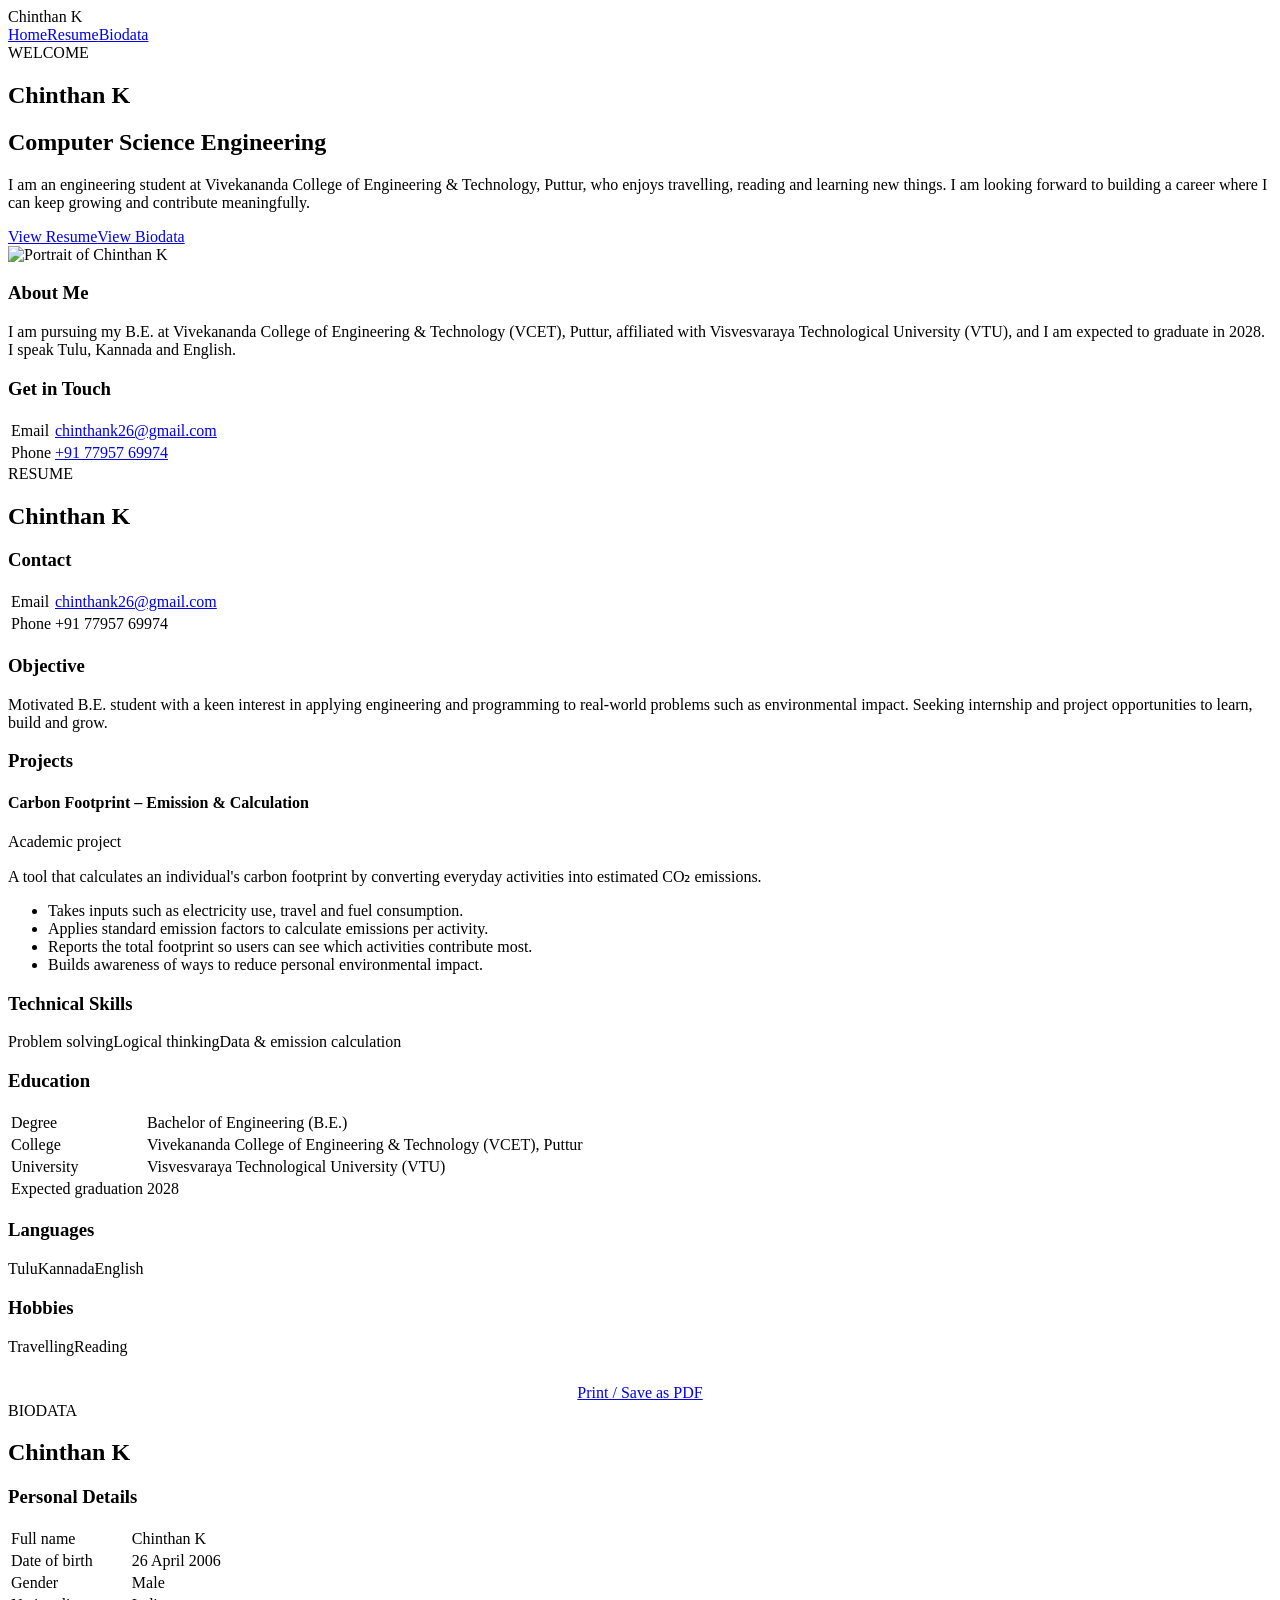
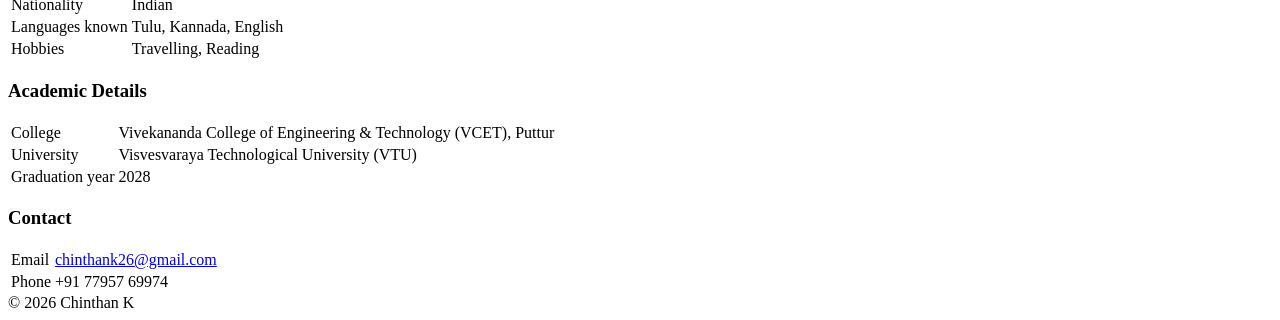
==== index.html @ 76302831 "Add files via upload" ====
<!DOCTYPE html>
<html lang="en"><head><meta charset="utf-8">
<meta name="viewport" content="width=device-width, initial-scale=1, viewport-fit=cover">
<title>Chinthan K | Portfolio</title>
<link rel="stylesheet" href="css/style.css"></head><body>
<header><div class="logo">Chinthan K</div>
<nav><a href="#home" data-v="home">Home</a><a href="#resume" data-v="resume">Resume</a><a href="#biodata" data-v="biodata">Biodata</a></nav></header>
<main>
<section class="view" id="home">
<div class="hero"><div class="hero-text"><div class="tag">WELCOME</div>
<h1>Chinthan K</h1>
<h2 class="sub">Computer Science Engineering</h2>
<p>I am an engineering student at Vivekananda College of Engineering &amp; Technology, Puttur, who enjoys travelling, reading and learning new things. I am looking forward to building a career where I can keep growing and contribute meaningfully.</p>
<a class="btn fill" href="#resume">View Resume</a><a class="btn" href="#biodata">View Biodata</a>
</div><div class="photo"><img alt="Portrait of Chinthan K" src="images/profile.jpg"></div></div>
<div class="card"><h3>About Me</h3><p>I am pursuing my B.E. at Vivekananda College of Engineering &amp; Technology (VCET), Puttur, affiliated with Visvesvaraya Technological University (VTU), and I am expected to graduate in 2028. I speak Tulu, Kannada and English.</p></div>
<div class="card"><h3>Get in Touch</h3>
<table><tr><td>Email</td><td><a href="mailto:chinthank26@gmail.com">chinthank26@gmail.com</a></td></tr>
<tr><td>Phone</td><td><a href="tel:+917795769974">+91 77957 69974</a></td></tr></table></div>
</section>

<section class="view" id="resume">
<div class="tag">RESUME</div><h1>Chinthan K</h1>
<div class="card"><h3>Contact</h3><table>
<tr><td>Email</td><td><a href="mailto:chinthank26@gmail.com">chinthank26@gmail.com</a></td></tr>
<tr><td>Phone</td><td>+91 77957 69974</td></tr></table></div>
<div class="card"><h3>Objective</h3><p>Motivated B.E. student with a keen interest in applying engineering and programming to real-world problems such as environmental impact. Seeking internship and project opportunities to learn, build and grow.</p></div>
<div class="card wide"><h3>Projects</h3><div class="proj"><h4>Carbon Footprint &ndash; Emission &amp; Calculation</h4><div class="meta">Academic project</div>
<p>A tool that calculates an individual's carbon footprint by converting everyday activities into estimated CO&#8322; emissions.</p>
<ul><li>Takes inputs such as electricity use, travel and fuel consumption.</li><li>Applies standard emission factors to calculate emissions per activity.</li><li>Reports the total footprint so users can see which activities contribute most.</li><li>Builds awareness of ways to reduce personal environmental impact.</li></ul></div></div>
<div class="card"><h3>Technical Skills</h3><div class="chips"><span>Problem solving</span><span>Logical thinking</span><span>Data &amp; emission calculation</span></div></div>
<div class="card"><h3>Education</h3><table>
<tr><td>Degree</td><td>Bachelor of Engineering (B.E.)</td></tr>
<tr><td>College</td><td>Vivekananda College of Engineering &amp; Technology (VCET), Puttur</td></tr>
<tr><td>University</td><td>Visvesvaraya Technological University (VTU)</td></tr>
<tr><td>Expected graduation</td><td>2028</td></tr></table></div>
<div class="grid">
<div class="card"><h3>Languages</h3><div class="chips"><span>Tulu</span><span>Kannada</span><span>English</span></div></div>
<div class="card"><h3>Hobbies</h3><div class="chips"><span>Travelling</span><span>Reading</span></div></div></div>
<div style="margin-top:28px;text-align:center"><a class="btn" href="#" onclick="window.print();return false">Print / Save as PDF</a></div>
</section>

<section class="view" id="biodata">
<div class="tag">BIODATA</div><h1>Chinthan K</h1>
<div class="card"><h3>Personal Details</h3><table>
<tr><td>Full name</td><td>Chinthan K</td></tr>
<tr><td>Date of birth</td><td>26 April 2006</td></tr>
<tr><td>Gender</td><td>Male</td></tr>
<tr><td>Nationality</td><td>Indian</td></tr>
<tr><td>Languages known</td><td>Tulu, Kannada, English</td></tr>
<tr><td>Hobbies</td><td>Travelling, Reading</td></tr></table></div>
<div class="card"><h3>Academic Details</h3><table>
<tr><td>College</td><td>Vivekananda College of Engineering &amp; Technology (VCET), Puttur</td></tr>
<tr><td>University</td><td>Visvesvaraya Technological University (VTU)</td></tr>
<tr><td>Graduation year</td><td>2028</td></tr></table></div>
<div class="card"><h3>Contact</h3><table>
<tr><td>Email</td><td><a href="mailto:chinthank26@gmail.com">chinthank26@gmail.com</a></td></tr>
<tr><td>Phone</td><td>+91 77957 69974</td></tr></table></div>
</section>
</main>
<footer>&copy; 2026 Chinthan K</footer>
<script src="js/script.js"></script></body></html>
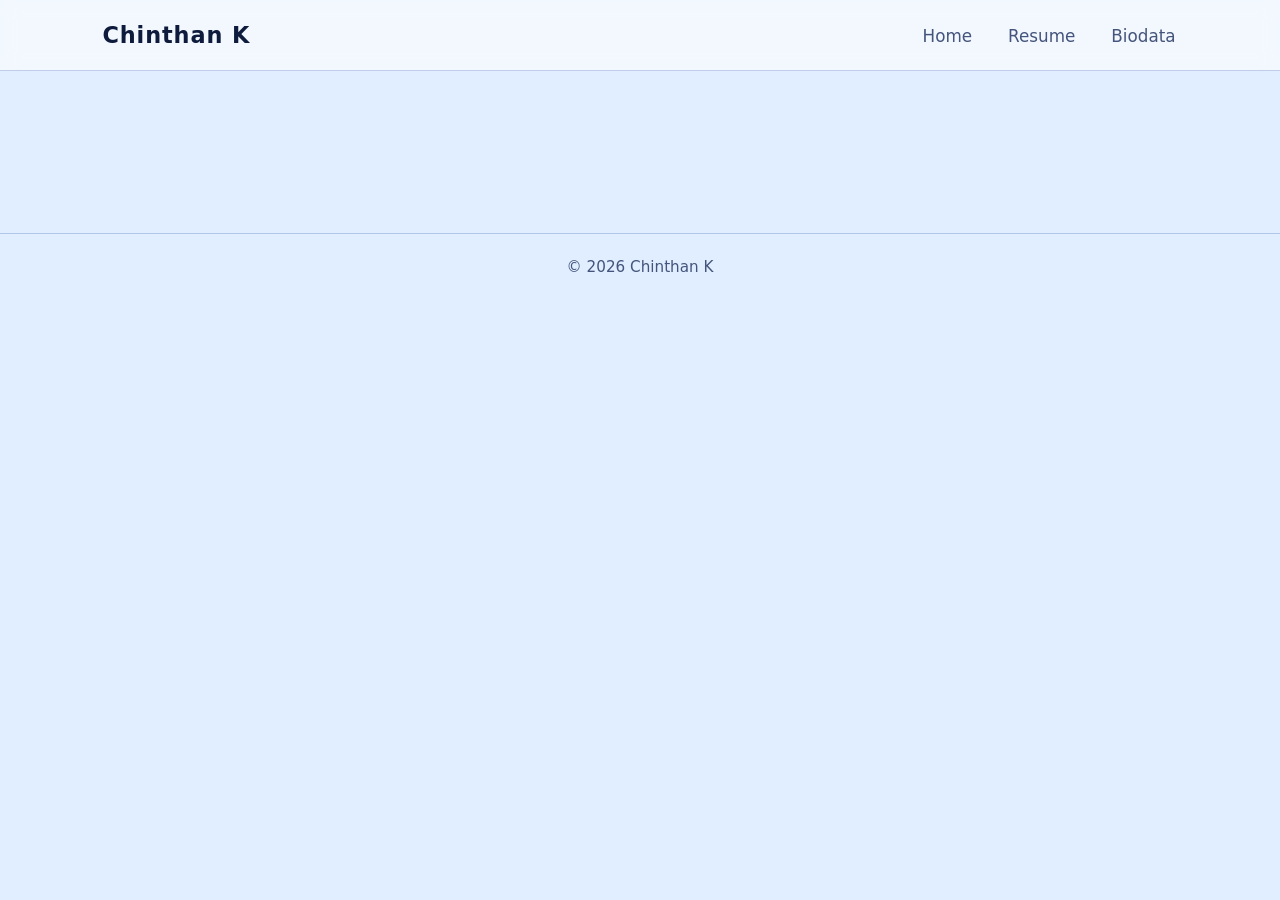
==== commit 5bbc2a90: "Update index.html" ====
--- a/index.html
+++ b/index.html
@@ -2,7 +2,7 @@
 <html lang="en"><head><meta charset="utf-8">
 <meta name="viewport" content="width=device-width, initial-scale=1, viewport-fit=cover">
 <title>Chinthan K | Portfolio</title>
-<link rel="stylesheet" href="css/style.css"></head><body>
+<link rel="stylesheet" href="style.css"></head><body>
 <header><div class="logo">Chinthan K</div>
 <nav><a href="#home" data-v="home">Home</a><a href="#resume" data-v="resume">Resume</a><a href="#biodata" data-v="biodata">Biodata</a></nav></header>
 <main>
--- a/style.css
+++ b/style.css
@@ -0,0 +1,59 @@
+:root{--ink:#f2f6ff;--mut:#b4c3e6;--card:rgba(10,18,50,.55);--line:rgba(160,190,255,.28);--acc:#6fa0ff;box-sizing:border-box;padding-top:env(safe-area-inset-top,0px);padding-bottom:env(safe-area-inset-bottom,0px)}
+html{scroll-padding-top:env(safe-area-inset-top,0px)}
+*{box-sizing:border-box}
+body{margin:0;min-height:100vh;color:var(--ink);font-family:"Segoe UI",system-ui,Helvetica,Arial,sans-serif;background:#dcecff url(../images/background.jpg) center/cover fixed}
+body::after{content:"";position:fixed;inset:0;background:rgba(3,6,20,.35);z-index:-1}
+header{display:flex;flex-wrap:wrap;gap:12px;align-items:center;justify-content:space-between;padding:18px 6vw;border-bottom:1px solid var(--line);backdrop-filter:blur(10px);position:sticky;top:0;z-index:5;background:rgba(5,10,31,.5)}
+.logo{font-weight:700;letter-spacing:.04em;font-size:1.15rem}
+nav a{color:var(--mut);text-decoration:none;margin-left:20px;padding:6px 2px;border-bottom:2px solid transparent;font-size:.95rem}
+nav a.on,nav a:hover{color:#fff;border-color:var(--acc)}
+main{max-width:980px;margin:0 auto;padding:48px 6vw 60px}
+.view{display:none}.view.on{display:block}
+.tag{color:var(--acc);letter-spacing:.3em;font-size:.8rem}
+h1{font-size:clamp(2.2rem,6vw,3.6rem);margin:.2em 0 .1em}
+h2.sub{font-weight:400;color:var(--mut);margin:0 0 1em;font-size:1.25rem}
+p{line-height:1.7;color:#dfe8ff}
+.btn{display:inline-block;margin:8px 10px 8px 0;padding:11px 22px;border-radius:999px;border:1px solid var(--acc);color:#fff;text-decoration:none;background:transparent;cursor:pointer;font-size:.95rem}
+.btn.fill{background:var(--acc);color:#04102e;font-weight:600}
+.card{background:var(--card);border:1px solid var(--line);border-radius:16px;padding:24px 26px;margin-top:22px;backdrop-filter:blur(12px)}
+.card h3{margin:0 0 12px;color:var(--acc);font-size:1.05rem;letter-spacing:.06em;text-transform:uppercase}
+.grid{display:grid;grid-template-columns:repeat(auto-fit,minmax(260px,1fr));gap:0 22px}
+table{width:100%;border-collapse:collapse}
+td{padding:10px 4px;border-bottom:1px solid var(--line);vertical-align:top}
+td:first-child{color:var(--mut);width:42%}
+tr:last-child td{border-bottom:0}
+.chips span{display:inline-block;margin:4px 8px 4px 0;padding:6px 14px;border-radius:999px;background:rgba(111,160,255,.18);border:1px solid var(--line)}
+a{color:#9fc0ff}
+footer{text-align:center;color:var(--mut);padding:24px;font-size:.85rem;border-top:1px solid var(--line)}
+@media print{header,footer,.btn{display:none}body{background:#fff}.card{background:#fff;border-color:#999}*{color:#000!important}}
+.hero{display:flex;flex-wrap:wrap-reverse;align-items:center;justify-content:space-between;gap:32px 48px;margin-bottom:8px}
+.hero-text{flex:1 1 340px}
+.photo{flex:0 0 auto;margin:0 auto;position:relative;padding:8px;border-radius:28px;background:linear-gradient(145deg,var(--acc),rgba(160,190,255,.15));box-shadow:0 18px 50px rgba(0,0,0,.45)}
+.photo img{display:block;width:230px;height:300px;object-fit:cover;object-position:top;border-radius:21px}
+.proj h4{margin:0 0 4px;font-size:1.1rem}.proj .meta{color:var(--mut);font-size:.9rem;margin-bottom:8px}
+.proj ul{margin:8px 0 0;padding-left:20px;line-height:1.7;color:#1c2b52}
+@media print{.photo{box-shadow:none;background:none}}
+@media (min-width:1024px){
+body{font-size:18px}
+header{padding:22px 8vw}.logo{font-size:1.4rem}nav a{font-size:1.05rem;margin-left:32px}
+main{max-width:1280px;padding:72px 6vw 90px}
+h1{font-size:4.2rem}h2.sub{font-size:1.5rem}p{font-size:1.08rem}
+.hero{flex-wrap:nowrap;flex-direction:row;gap:72px;min-height:420px}
+.photo{padding:10px;border-radius:36px;order:2}.photo img{width:340px;height:440px;border-radius:27px}
+.btn{padding:13px 28px;font-size:1.05rem}
+.card{padding:30px 34px}.card h3{font-size:1.1rem}
+#home.on{display:grid;grid-template-columns:1fr 1fr;gap:0 28px}
+#home .hero,#home .card.full{grid-column:1/-1}
+#resume.on,#biodata.on{display:grid;grid-template-columns:1fr 1fr;gap:0 28px;align-items:start}
+#resume>.tag,#resume>h1,#resume>div:last-child,#biodata>.tag,#biodata>h1,#resume>.grid,#resume>.card.wide{grid-column:1/-1}
+#resume>.grid{display:grid;grid-template-columns:1fr 1fr;gap:0 28px}
+footer{font-size:.95rem}}
+body::after{background:rgba(255,255,255,.1)}
+:root{--ink:#0e1b3d;--mut:#44547c;--card:rgba(255,255,255,.66);--line:rgba(40,80,170,.25);--acc:#2a5bd7}
+header{background:rgba(255,255,255,.6)}
+nav a.on,nav a:hover{color:#0e1b3d}
+p{color:#1c2b52}
+a{color:#1f4fc4}
+.btn{color:#0e1b3d}.btn.fill{background:var(--acc);color:#fff}
+.chips span{background:rgba(42,91,215,.12)}
+.card{box-shadow:0 8px 30px rgba(40,80,170,.12)}
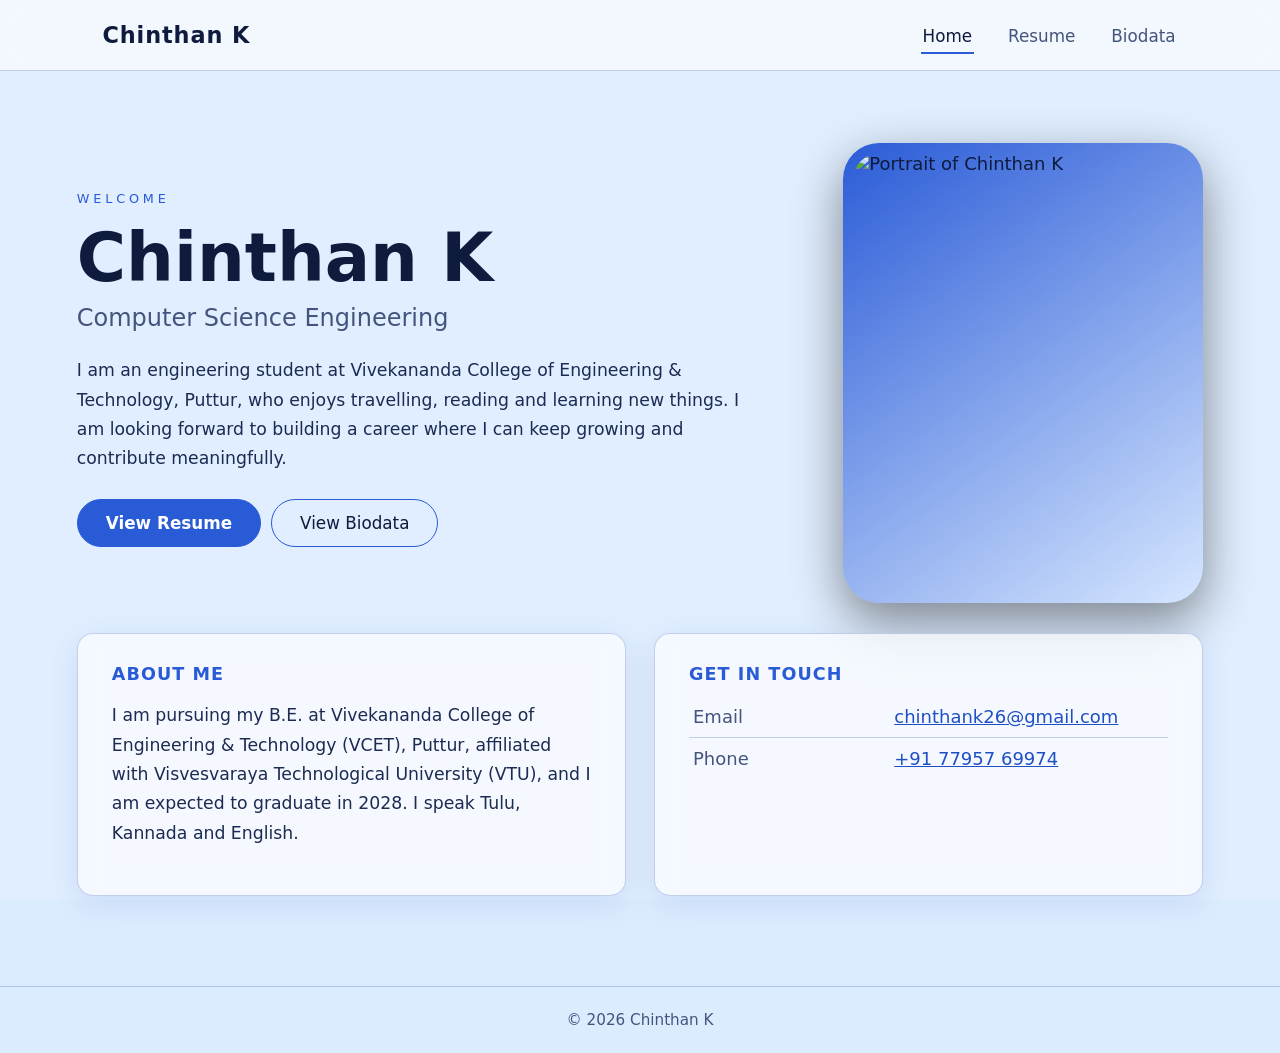
==== commit ad829587: "Update index.html" ====
--- a/index.html
+++ b/index.html
@@ -59,4 +59,4 @@
 </section>
 </main>
 <footer>&copy; 2026 Chinthan K</footer>
-<script src="js/script.js"></script></body></html>
+<script src="script.js"></script></body></html>
